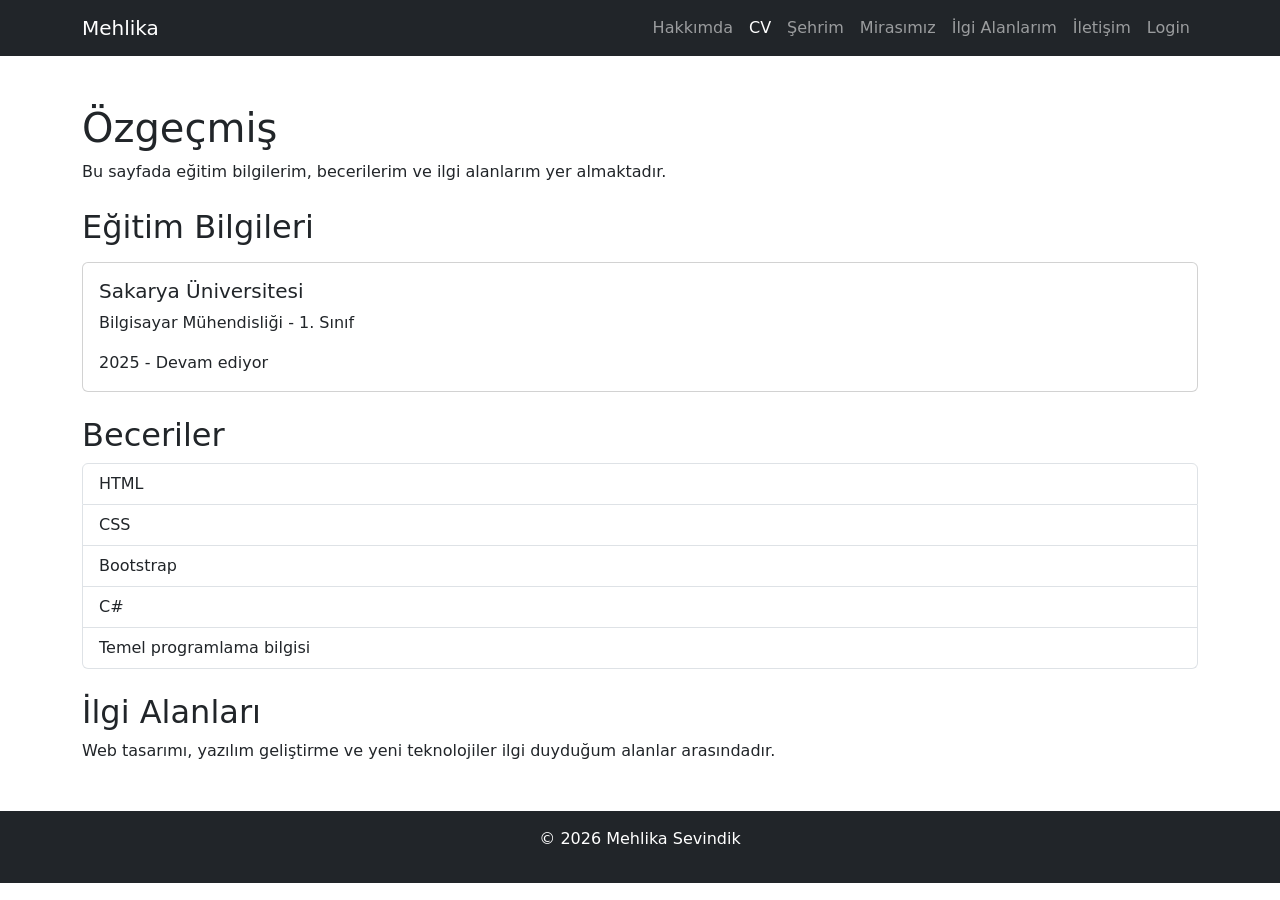
==== cv.html @ bb98d1d2 "CV sayfası yüklendi" ====
<!DOCTYPE html>
<html lang="tr">
<head>
    <meta charset="UTF-8">
    <meta name="viewport" content="width=device-width, initial-scale=1.0">
    <title>CV - Mehlika</title>

    <link href="https://cdn.jsdelivr.net/npm/bootstrap@5.3.3/dist/css/bootstrap.min.css" rel="stylesheet">
</head>

<body>

<header>
    <nav class="navbar navbar-expand-lg navbar-dark bg-dark">
        <div class="container">
            <a class="navbar-brand" href="index.html">Mehlika</a>

            <div class="navbar-nav">
                <a class="nav-link" href="index.html">Hakkımda</a>
                <a class="nav-link active" href="cv.html">CV</a>
                <a class="nav-link" href="sehir.html">Şehrim</a>
                <a class="nav-link" href="miras.html">Mirasımız</a>
                <a class="nav-link" href="ilgi-alanlarim.html">İlgi Alanlarım</a>
                <a class="nav-link" href="iletisim.html">İletişim</a>
                <a class="nav-link" href="login.html">Login</a>
            </div>
        </div>
    </nav>
</header>

<main class="container mt-5">

    <section>
        <h1>Özgeçmiş</h1>
        <p>Bu sayfada eğitim bilgilerim, becerilerim ve ilgi alanlarım yer almaktadır.</p>
    </section>

    <section class="mt-4">
        <h2>Eğitim Bilgileri</h2>

        <article class="card mt-3">
            <div class="card-body">
                <h5 class="card-title">Sakarya Üniversitesi</h5>
                <p class="card-text">Bilgisayar Mühendisliği - 1. Sınıf</p>
                <p class="card-text">2025 - Devam ediyor</p>
            </div>
        </article>
    </section>

    <section class="mt-4">
        <h2>Beceriler</h2>

        <ul class="list-group">
            <li class="list-group-item">HTML</li>
            <li class="list-group-item">CSS</li>
            <li class="list-group-item">Bootstrap</li>
            <li class="list-group-item">C#</li>
            <li class="list-group-item">Temel programlama bilgisi</li>
        </ul>
    </section>

    <section class="mt-4">
        <h2>İlgi Alanları</h2>

        <article>
            <p>
                Web tasarımı, yazılım geliştirme ve yeni teknolojiler
                ilgi duyduğum alanlar arasındadır.
            </p>
        </article>
    </section>

</main>

<footer class="bg-dark text-white text-center p-3 mt-5">
    <p>© 2026 Mehlika Sevindik</p>
</footer>

</body>
</html>
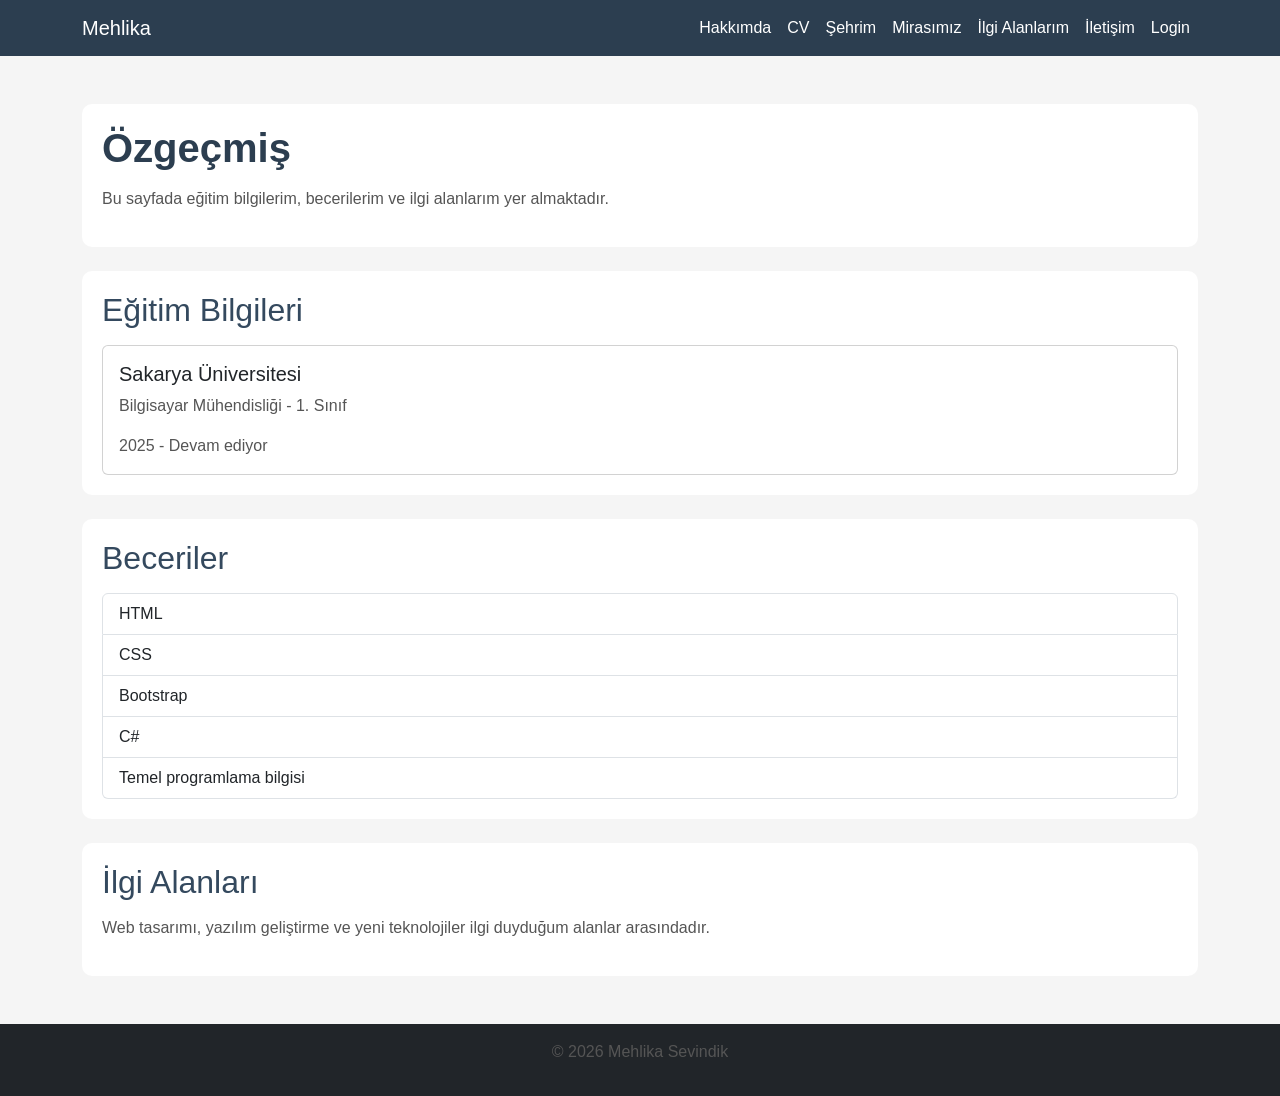
==== commit 944ecfba: "Site tasarımı güncellendi ve css eklendi" ====
--- a/cv.html
+++ b/cv.html
@@ -6,6 +6,7 @@
     <title>CV - Mehlika</title>
 
     <link href="https://cdn.jsdelivr.net/npm/bootstrap@5.3.3/dist/css/bootstrap.min.css" rel="stylesheet">
+    <link rel="stylesheet" href="css/style.css">
 </head>
 
 <body>
--- a/css/style.css
+++ b/css/style.css
@@ -0,0 +1,73 @@
+body {
+    background-color: #f5f5f5;
+    font-family: Arial, sans-serif;
+}
+
+h1 {
+    color: #2c3e50;
+    font-weight: bold;
+}
+
+h2 {
+    color: #34495e;
+}
+
+p {
+    color: #555;
+    font-size: 16px;
+}
+
+/* Navbar */
+.navbar {
+    background-color: #2c3e50 !important;
+}
+
+.navbar .nav-link,
+.navbar-brand {
+    color: white !important;
+}
+
+.navbar .nav-link:hover {
+    color: #f1c40f !important;
+}
+
+/* Slider yazıları */
+.carousel-caption h5 {
+    font-size: 28px;
+    font-weight: bold;
+}
+
+.carousel-caption p {
+    font-size: 18px;
+}
+
+/* Footer */
+footer {
+    background-color: #2c3e50;
+    color: white;
+    text-align: center;
+    padding: 10px;
+}
+
+.carousel-caption p {
+    color: white;
+}
+
+.carousel-caption h5 {
+    color: white;
+}
+
+section {
+    background-color: white;
+    padding: 20px;
+    border-radius: 10px;
+    margin-bottom: 20px;
+}
+
+h1 {
+    margin-bottom: 15px;
+}
+
+h2 {
+    margin-bottom: 15px;
+}
